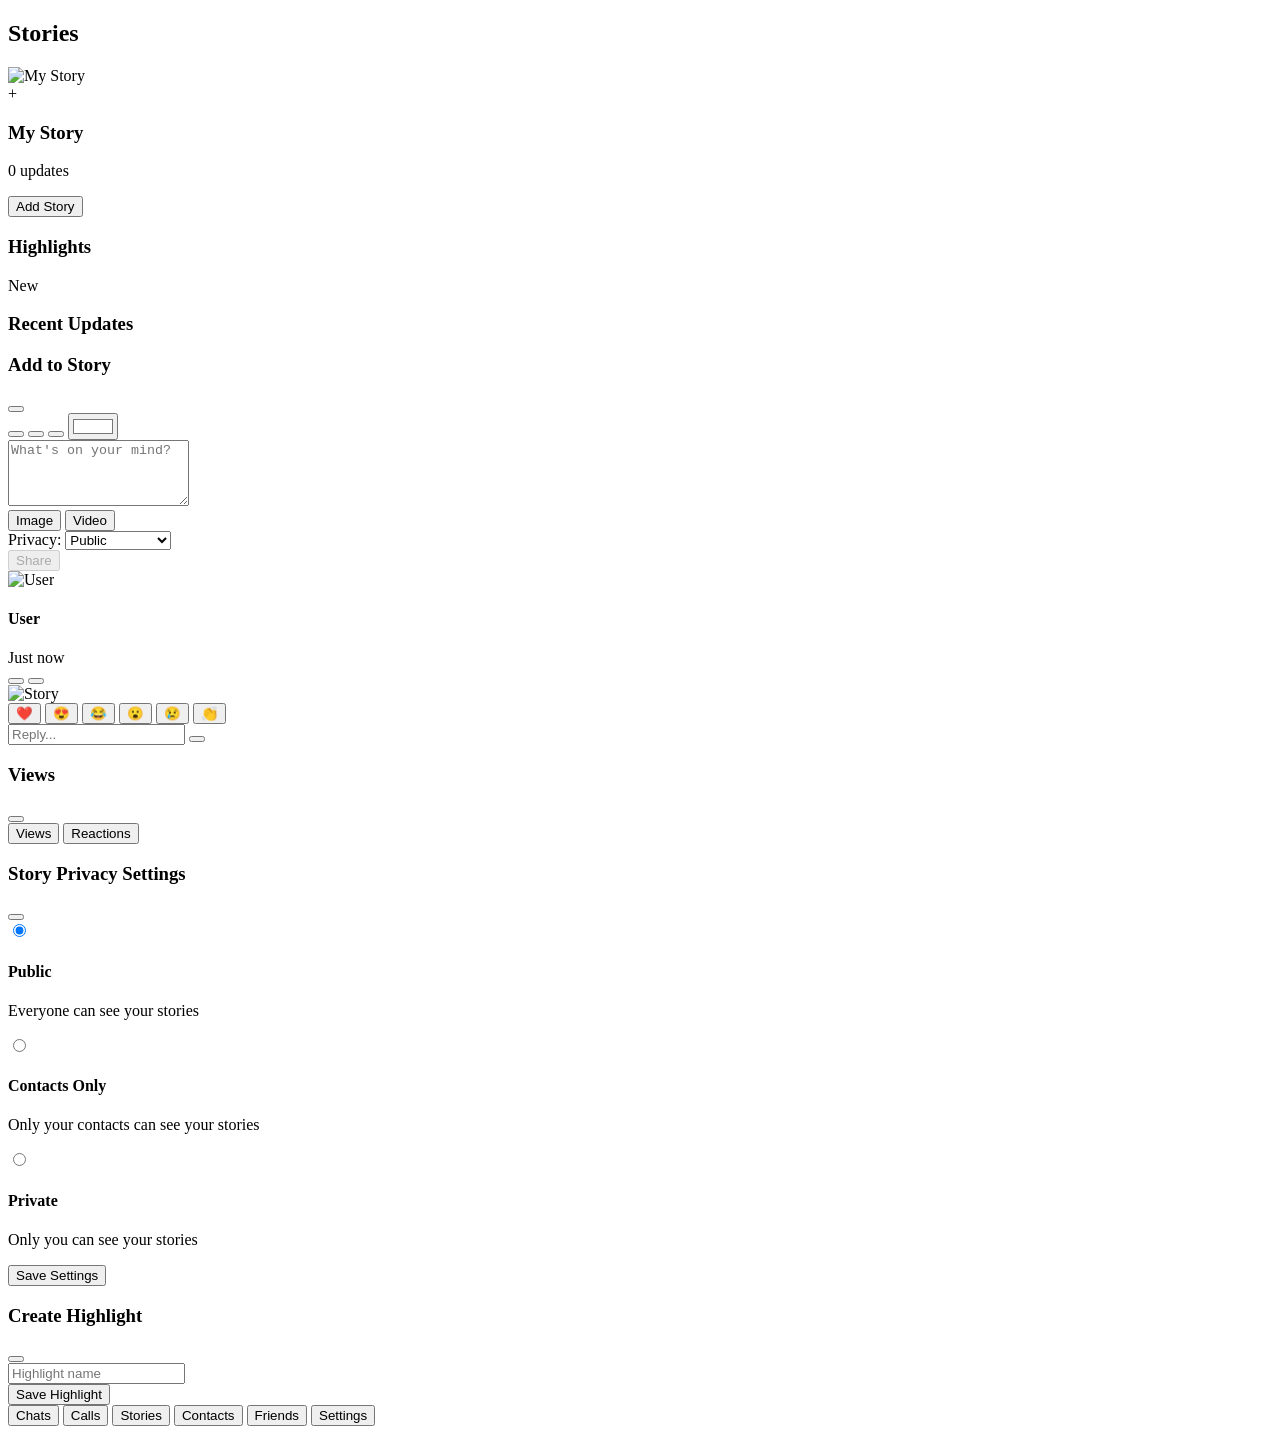
==== stories.html @ 2baef8e6 "Add files via upload" ====
<!DOCTYPE html>
<html lang="en">
<head>
  <meta charset="UTF-8">
  <meta name="viewport" content="width=device-width, initial-scale=1.0">
  <title>Stories</title>
  <link rel="stylesheet" href="CSS/stories.css">
    <link href="https://cdn.jsdelivr.net/npm/remixicon@4.5.0/fonts/remixicon.css" rel="stylesheet"/>
    <link rel="manifest" href="./manifest.webmanifest">
    <meta name="theme-color" content="#0b1220">
    <link rel="apple-touch-icon" href="./icons/icon-192.png">
</head>
<body>
  <header>
    <div class="stories-header">
      <h2>Stories</h2>
    </div>
  </header>

  <main>
    <!-- My Story Section -->
    <div class="my-story-section">
      <div class="my-story-circle" id="my-story-circle">
        <img id="my-story-img" src="images/default-profile.png" alt="My Story">
        <div class="add-story-icon">+</div>
      </div>
      <div class="my-story-info">
        <h3>My Story</h3>
        <p id="my-story-count">0 updates</p>
      </div>
      <!-- Add Story Button -->
      <button id="add-new-story-btn" class="add-new-story-btn">
        <i class="ri-add-line"></i> Add Story
      </button>
    </div>

    <!-- Highlights Section -->
    <div class="highlights-section" id="highlights-section">
      <h3>Highlights</h3>
      <div class="highlights-container" id="highlights-list">
        <div class="add-highlight-btn" id="add-highlight-btn">
          <div class="highlight-circle">
            <i class="ri-add-line"></i>
          </div>
          <span>New</span>
        </div>
      </div>
    </div>

    <!-- Recent Updates -->
    <div class="updates-section">
      <h3>Recent Updates</h3>
      <div id="stories-list"></div>
    </div>

    <!-- Viewed Updates -->
    <div class="viewed-section" id="viewed-section" style="display: none;">
      <h3>Viewed</h3>
      <div id="viewed-stories-list"></div>
    </div>
  </main>

  <!-- Add Story Modal -->
  <div id="story-modal" class="story-modal">
    <div class="story-modal-content">
      <div class="story-modal-header">
        <h3>Add to Story</h3>
        <button id="close-story-modal"><i class="ri-close-line"></i></button>
      </div>
      <div class="story-input-section">
        <div class="text-style-toolbar">
          <button class="style-btn" data-style="bold" title="Bold"><i class="ri-bold"></i></button>
          <button class="style-btn" data-style="italic" title="Italic"><i class="ri-italic"></i></button>
          <button class="style-btn" data-style="underline" title="Underline"><i class="ri-underline"></i></button>
          <input type="color" id="text-color-picker" class="color-picker" title="Text Color" value="#ffffff">
        </div>
        <textarea id="story-text" placeholder="What's on your mind?" rows="4"></textarea>
        <div class="text-preview" id="text-preview"></div>
      </div>
      <div class="story-preview" id="story-preview" style="display: none;">
        <img id="story-image-preview" src="" alt="Preview">
        <video id="story-video-preview" controls style="display: none;"></video>
      </div>
      <div class="story-options">
        <button id="add-image-btn"><i class="ri-image-line"></i> Image</button>
        <button id="add-video-btn"><i class="ri-video-line"></i> Video</button>
        <input type="file" id="story-image-input" accept="image/*" style="display: none;">
        <input type="file" id="story-video-input" accept="video/*" style="display: none;">
      </div>
      <div class="story-privacy-section">
        <label><i class="ri-shield-line"></i> Privacy:</label>
        <select id="story-privacy-select">
          <option value="public">Public</option>
          <option value="contacts">Contacts Only</option>
          <option value="private">Private</option>
        </select>
      </div>
      <div class="story-modal-footer">
        <button id="share-story-btn" disabled>Share</button>
      </div>
    </div>
  </div>

  <!-- Story Viewer Modal -->
  <div id="story-viewer" class="story-viewer">
    <div class="story-viewer-content">
      <!-- Progress Bar Container -->
      <div class="story-progress-container" id="story-progress-container"></div>
      
      <div class="story-viewer-header">
        <div class="story-viewer-user">
          <img id="viewer-user-img" src="" alt="User">
          <div>
            <h4 id="viewer-user-name">User</h4>
            <span id="viewer-story-time">Just now</span>
            <span id="viewer-story-privacy" class="privacy-badge" style="display: none;"></span>
          </div>
        </div>
        <div class="story-viewer-actions">
          <button id="more-story-options" title="More options"><i class="ri-more-fill"></i></button>
          <button id="close-story-viewer"><i class="ri-close-line"></i></button>
        </div>
      </div>
      
      <!-- Navigation Zones -->
      <div class="story-nav-zone story-nav-zone-left" id="story-nav-prev"></div>
      <div class="story-nav-zone story-nav-zone-right" id="story-nav-next"></div>
      
      <div class="story-viewer-body">
        <img id="viewer-story-img" src="" alt="Story">
        <video id="viewer-story-video" controls style="display: none;"></video>
        <div id="viewer-story-text" class="viewer-text"></div>
      </div>
      
      <!-- Reactions Bar -->
      <div class="story-reactions-bar" id="story-reactions-bar">
        <div class="reaction-buttons">
          <button class="reaction-btn" data-reaction="❤️">❤️</button>
          <button class="reaction-btn" data-reaction="😍">😍</button>
          <button class="reaction-btn" data-reaction="😂">😂</button>
          <button class="reaction-btn" data-reaction="😮">😮</button>
          <button class="reaction-btn" data-reaction="😢">😢</button>
          <button class="reaction-btn" data-reaction="👏">👏</button>
        </div>
        <div class="current-reaction" id="current-reaction"></div>
      </div>
      
      <div class="story-viewer-footer">
        <input type="text" id="story-reply-input" placeholder="Reply...">
        <button id="send-story-reply"><i class="ri-send-plane-fill"></i></button>
      </div>
      <div class="story-views-section" id="story-views-section" style="display: none;">
        <button id="view-views-btn" class="view-views-btn">
          <i class="ri-eye-line"></i> <span id="views-count">0</span> views
        </button>
      </div>
    </div>
  </div>

  <!-- Story Options Menu -->
  <div id="story-options-menu" class="story-options-menu" style="display: none;">
    <button id="delete-story-btn"><i class="ri-delete-bin-line"></i> Delete Story</button>
    <button id="save-to-highlight-btn"><i class="ri-bookmark-line"></i> Save to Highlights</button>
    <button id="privacy-settings-btn"><i class="ri-shield-line"></i> Privacy Settings</button>
  </div>

  <!-- Views List Slide Up Panel -->
  <div id="views-list-panel" class="views-list-panel">
    <div class="views-list-header">
      <h3>Views</h3>
      <button id="close-views-panel"><i class="ri-close-line"></i></button>
    </div>
    <div class="views-tabs">
      <button class="views-tab active" data-tab="views">Views</button>
      <button class="views-tab" data-tab="reactions">Reactions</button>
    </div>
    <div id="views-list-content" class="views-list-content"></div>
  </div>

  <!-- Privacy Settings Modal -->
  <div id="privacy-modal" class="privacy-modal">
    <div class="privacy-modal-content">
      <div class="privacy-modal-header">
        <h3>Story Privacy Settings</h3>
        <button id="close-privacy-modal"><i class="ri-close-line"></i></button>
      </div>
      <div class="privacy-options">
        <div class="privacy-option">
          <label>
            <input type="radio" name="default-privacy" value="public" checked>
            <div class="privacy-option-content">
              <i class="ri-global-line"></i>
              <div>
                <h4>Public</h4>
                <p>Everyone can see your stories</p>
              </div>
            </div>
          </label>
        </div>
        <div class="privacy-option">
          <label>
            <input type="radio" name="default-privacy" value="contacts">
            <div class="privacy-option-content">
              <i class="ri-group-line"></i>
              <div>
                <h4>Contacts Only</h4>
                <p>Only your contacts can see your stories</p>
              </div>
            </div>
          </label>
        </div>
        <div class="privacy-option">
          <label>
            <input type="radio" name="default-privacy" value="private">
            <div class="privacy-option-content">
              <i class="ri-lock-line"></i>
              <div>
                <h4>Private</h4>
                <p>Only you can see your stories</p>
              </div>
            </div>
          </label>
        </div>
      </div>
      <div class="privacy-modal-footer">
        <button id="save-privacy-btn">Save Settings</button>
      </div>
    </div>
  </div>

  <!-- Highlight Creation Modal -->
  <div id="highlight-modal" class="highlight-modal">
    <div class="highlight-modal-content">
      <div class="highlight-modal-header">
        <h3>Create Highlight</h3>
        <button id="close-highlight-modal"><i class="ri-close-line"></i></button>
      </div>
      <div class="highlight-stories-list" id="highlight-stories-list"></div>
      <div class="highlight-name-input">
        <input type="text" id="highlight-name" placeholder="Highlight name">
      </div>
      <div class="highlight-modal-footer">
        <button id="save-highlight-btn-final">Save Highlight</button>
      </div>
    </div>
  </div>

<!-- Bottom Navigation -->
  <nav class="nav-links-2 floating">
    <a href="chats.html"><button><i class="ri-chat-3-line"></i><span>Chats</span></button></a>
    <a href="calls.html"><button><i class="ri-phone-line"></i><span>Calls</span></button></a>
    <a href="stories.html"><button class="active"><i class="ri-meteor-line"></i><span>Stories</span></button></a>
    <a href="contacts.html"><button><i class="ri-group-line"></i><span>Contacts</span></button></a>
    <a href="friends.html"><button><i class="ri-user-follow-line"></i><span>Friends</span></button></a>
    <a href="settings.html"><button><i class="ri-settings-5-line"></i><span>Settings</span></button></a>
  </nav>

  <script type="module">
    import { initializeApp } from "https://www.gstatic.com/firebasejs/11.0.2/firebase-app.js";
    import { getAuth, onAuthStateChanged } from "https://www.gstatic.com/firebasejs/11.0.2/firebase-auth.js";
    import { getFirestore, doc, getDoc, collection, addDoc, updateDoc, onSnapshot, serverTimestamp, getDocs, arrayUnion, arrayRemove, deleteDoc } from "https://www.gstatic.com/firebasejs/11.0.2/firebase-firestore.js";
    import { getStorage, ref, uploadBytes, getDownloadURL, deleteObject } from "https://www.gstatic.com/firebasejs/11.0.2/firebase-storage.js";

    const firebaseConfig = {
      apiKey: "AIzaSyBX74wlrm96EE9zO7QQYSI21xGp_eO40IE",
      authDomain: "posts-c532d.firebaseapp.com",
      projectId: "posts-c532d",
      storageBucket: "posts-c532d.appspot.com",
      messagingSenderId: "742123859279",
      appId: "1:742123859279:web:13ba1af7ac53774a1e693a"
    };

    const app = initializeApp(firebaseConfig);
    const auth = getAuth(app);
    const db = getFirestore(app);
    const storage = getStorage(app);

    let currentUser = null;

    // DOM Elements
    const storiesList = document.getElementById("stories-list");
    const viewedStoriesList = document.getElementById("viewed-stories-list");
    const storyModal = document.getElementById("story-modal");
    const storyViewer = document.getElementById("story-viewer");
    const storyText = document.getElementById("story-text");
    const shareStoryBtn = document.getElementById("share-story-btn");
    const storyImageInput = document.getElementById("story-image-input");
    const storyVideoInput = document.getElementById("story-video-input");
    const storyImagePreview = document.getElementById("story-image-preview");
    const storyVideoPreview = document.getElementById("story-video-preview");
    const storyPreview = document.getElementById("story-preview");

    // Store my stories for viewing
    let myStoriesData = [];
    
    // Store all stories for navigation
    let allViewableStories = [];
    let currentStoryIndex = 0;
    let currentViewingStory = null;
    
    // Progress bar variables
    let progressInterval = null;
    let progressValue = 0;
    const STORY_DURATION = 5000;
    const PROGRESS_INTERVAL = 50;
    
    // User's contacts
    let userContacts = [];

    // Text styles
    let textStyles = {
      bold: false,
      italic: false,
      underline: false,
      color: '#ffffff'
    };

    // Open story modal OR view my story
    document.getElementById("my-story-circle").addEventListener("click", async () => {
      await loadStories();
      
      if (myStoriesData.length > 0) {
        viewStory(myStoriesData[0]);
      } else {
        storyModal.style.display = "flex";
      }
    });

    // Add new story button
    document.getElementById("add-new-story-btn").addEventListener("click", async () => {
      clearStoryForm();
      storyModal.style.display = "flex";
    });

    // Close story modal
    document.getElementById("close-story-modal").addEventListener("click", () => {
      storyModal.style.display = "none";
      clearStoryForm();
    });

    // Close story viewer
    document.getElementById("close-story-viewer").addEventListener("click", () => {
      storyViewer.style.display = "none";
      stopProgressBar();
    });

    // Image upload
    document.getElementById("add-image-btn").addEventListener("click", () => {
      storyImageInput.click();
    });

    // Video upload
    document.getElementById("add-video-btn").addEventListener("click", () => {
      storyVideoInput.click();
    });

    storyImageInput.addEventListener("change", async (e) => {
      const file = e.target.files[0];
      if (file) {
        const reader = new FileReader();
        reader.onload = (e) => {
          storyImagePreview.src = e.target.result;
          storyImagePreview.style.display = "block";
          storyVideoPreview.style.display = "none";
          storyPreview.style.display = "block";
          shareStoryBtn.disabled = false;
        };
        reader.readAsDataURL(file);
      }
    });

    storyVideoInput.addEventListener("change", async (e) => {
      const file = e.target.files[0];
      if (file) {
        const reader = new FileReader();
        reader.onload = (e) => {
          storyVideoPreview.src = e.target.result;
          storyVideoPreview.style.display = "block";
          storyImagePreview.style.display = "none";
          storyPreview.style.display = "block";
          shareStoryBtn.disabled = false;
        };
        reader.readAsDataURL(file);
      }
    });

    // Text style buttons
    document.querySelectorAll('.style-btn').forEach(btn => {
      btn.addEventListener('click', () => {
        const style = btn.dataset.style;
        textStyles[style] = !textStyles[style];
        btn.classList.toggle('active', textStyles[style]);
        updateTextPreview();
      });
    });

    document.getElementById('text-color-picker').addEventListener('input', (e) => {
      textStyles.color = e.target.value;
      updateTextPreview();
    });

    function updateTextPreview() {
      const preview = document.getElementById('text-preview');
      let style = `color: ${textStyles.color};`;
      if (textStyles.bold) style += 'font-weight: bold;';
      if (textStyles.italic) style += 'font-style: italic;';
      if (textStyles.underline) style += 'text-decoration: underline;';
      preview.style = style;
      preview.textContent = storyText.value || 'Preview text';
    }

    storyText.addEventListener('input', updateTextPreview);

    // Enable share button when text is entered
    storyText.addEventListener("input", () => {
      shareStoryBtn.disabled = storyText.value.trim() === "" && !storyImageInput.files[0] && !storyVideoInput.files[0];
    });

    // Clear form
    function clearStoryForm() {
      storyText.value = "";
      storyImageInput.value = "";
      storyVideoInput.value = "";
      storyPreview.style.display = "none";
      storyImagePreview.style.display = "none";
      storyVideoPreview.style.display = "none";
      shareStoryBtn.disabled = true;
      textStyles = { bold: false, italic: false, underline: false, color: '#ffffff' };
      document.querySelectorAll('.style-btn').forEach(btn => btn.classList.remove('active'));
      document.getElementById('text-color-picker').value = '#ffffff';
      updateTextPreview();
    }

    // Share story
    shareStoryBtn.addEventListener("click", async () => {
      if (!currentUser) return;

      const text = storyText.value.trim();
      const imageFile = storyImageInput.files[0];
      const videoFile = storyVideoInput.files[0];
      const privacy = document.getElementById("story-privacy-select").value;
      
      try {
        let imageUrl = null;
        let videoUrl = null;
        let mediaType = null;

        if (imageFile) {
          const storageRef = ref(storage, "stories/" + currentUser.uid + "/" + Date.now() + "_" + imageFile.name);
          const snapshot = await uploadBytes(storageRef, imageFile);
          imageUrl = await getDownloadURL(snapshot.ref);
          mediaType = 'image';
        }

        if (videoFile) {
          const storageRef = ref(storage, "stories/" + currentUser.uid + "/" + Date.now() + "_" + videoFile.name);
          const snapshot = await uploadBytes(storageRef, videoFile);
          videoUrl = await getDownloadURL(snapshot.ref);
          mediaType = 'video';
        }

        // Calculate expiry time (24 hours from now)
        const expiryTime = Date.now() + (24 * 60 * 60 * 1000);

        // Create styled text if any style is applied
        let styledText = null;
        if (text || textStyles.bold || textStyles.italic || textStyles.underline) {
          styledText = {
            text: text,
            bold: textStyles.bold,
            italic: textStyles.italic,
            underline: textStyles.underline,
            color: textStyles.color
          };
        }

        await addDoc(collection(db, "stories"), {
          userId: currentUser.uid,
          userName: currentUser.firstName + " " + currentUser.lastName,
          userImage: currentUser.profileImageUrl || "images/default-profile.png",
          text: text,
          styledText: styledText,
          imageUrl: imageUrl,
          videoUrl: videoUrl,
          mediaType: mediaType,
          timestamp: serverTimestamp(),
          expiryTime: expiryTime,
          views: [],
          reactions: [],
          privacy: privacy
        });

        storyModal.style.display = "none";
        clearStoryForm();
        loadStories();
        
        // Send notification to user
        sendStoryNotification('created');
      } catch (error) {
        console.error("Error sharing story:", error);
        alert("Error sharing story");
      }
    });

    // Send story notification
    async function sendStoryNotification(type, storyId = null) {
      try {
        const notification = {
          type: type,
          userId: currentUser.uid,
          userName: currentUser.firstName + " " + currentUser.lastName,
          userImage: currentUser.profileImageUrl || "images/default-profile.png",
          timestamp: Date.now(),
          storyId: storyId,
          read: false
        };
        
        // Save to user's notifications collection in Firestore
        await addDoc(collection(db, "notifications"), notification);
      } catch (error) {
        console.error("Error sending notification:", error);
      }
    }

    // Load user's contacts
    async function loadUserContacts() {
      try {
        const userDoc = await getDoc(doc(db, "users", currentUser.uid));
        if (userDoc.exists()) {
          const userData = userDoc.data();
          userContacts = userData.contacts || [];
        }
      } catch (error) {
        console.error("Error loading contacts:", error);
        userContacts = [];
      }
    }

    // Load and display stories
    async function loadStories() {
      try {
        await loadUserContacts();
        
        const snapshot = await getDocs(collection(db, "stories"));
        const now = Date.now();
        
        let allStories = [];
        let myStories = [];
        let otherStories = [];
        let viewedStories = [];

        snapshot.forEach(doc => {
          const story = doc.data();
          story.id = doc.id;
          
          // Skip expired stories
          if (story.expiryTime && story.expiryTime < now) {
            return;
          }

          // Check privacy settings
          if (!canViewStory(story)) {
            return;
          }

          if (story.userId === currentUser?.uid) {
            myStories.push(story);
          } else {
            const isViewed = story.views && story.views.some(v => v.userId === currentUser?.uid);
            if (isViewed) {
              viewedStories.push(story);
            } else {
              otherStories.push(story);
            }
          }
        });

        // Sort by timestamp
        myStories.sort((a, b) => (b.timestamp?.toDate?.()?.getTime() || 0) - (a.timestamp?.toDate?.()?.getTime() || 0));
        otherStories.sort((a, b) => (b.timestamp?.toDate?.()?.getTime() || 0) - (a.timestamp?.toDate?.()?.getTime() || 0));
        viewedStories.sort((a, b) => (b.timestamp?.toDate?.()?.getTime() || 0) - (a.timestamp?.toDate?.()?.getTime() || 0));

        // Update my story
        const myStoryCircle = document.getElementById("my-story-circle");
        const myStoryImg = document.getElementById("my-story-img");
        const myStoryCount = document.getElementById("my-story-count");
        
        if (myStories.length > 0) {
          myStoryImg.src = myStories[0].imageUrl || myStories[0].videoUrl || myStories[0].userImage || "images/default-profile.png";
          myStoryCircle.style.border = "none";
          myStoryCount.textContent = myStories.length + " update" + (myStories.length > 1 ? "s" : "");
          myStoriesData = [...myStories];
        } else {
          const userDoc = await getDoc(doc(db, "users", currentUser.uid));
          if (userDoc.exists()) {
            myStoryImg.src = userDoc.data().profileImageUrl || "images/default-profile.png";
          }
          myStoryCircle.style.border = "2px dashed #ccc";
          myStoryCount.textContent = "0 updates";
        }

        // Store for navigation
        unviewedStoriesData = [...otherStories];
        viewedStoriesData = [...viewedStories];

        // Render other stories
        renderStories(otherStories, storiesList, 'unviewed');
        
        // Render viewed stories
        if (viewedStories.length > 0) {
          document.getElementById("viewed-section").style.display = "block";
          renderStories(viewedStories, viewedStoriesList, 'viewed');
        } else {
          document.getElementById("viewed-section").style.display = "none";
        }

        // Load highlights
        loadHighlights();

      } catch (error) {
        console.error("Error loading stories:", error);
      }
    }

    // Check if user can view story based on privacy
    function canViewStory(story) {
      if (story.userId === currentUser?.uid) return true;
      
      const privacy = story.privacy || 'public';
      
      if (privacy === 'public') return true;
      if (privacy === 'private' && story.userId === currentUser?.uid) return true;
      if (privacy === 'contacts' && userContacts.includes(story.userId)) return true;
      
      return false;
    }

    // Render stories
    function renderStories(stories, container, listType = null) {
      container.innerHTML = "";
      
      if (stories.length === 0) {
        container.innerHTML = "<p class='no-stories'>No stories yet</p>";
        return;
      }

      // Group stories by user
      const groupedStories = {};
      stories.forEach(story => {
        if (!groupedStories[story.userId]) {
          groupedStories[story.userId] = [];
        }
        groupedStories[story.userId].push(story);
      });

      Object.values(groupedStories).forEach(userStories => {
        const story = userStories[0];
        const storyDiv = document.createElement("div");
        storyDiv.className = "story-item";
        
        const timeAgo = getTimeAgo(story.timestamp);
        const isViewed = story.views && story.views.some(v => v.userId === currentUser?.uid);
        const hasReaction = story.reactions && story.reactions.length > 0;
        
        storyDiv.innerHTML = `
          <div class="story-ring ${isViewed ? '' : 'unviewed'}">
            <img src="${story.userImage || 'images/default-profile.png'}" alt="${story.userName}">
            ${story.mediaType === 'video' ? '<div class="video-indicator"><i class="ri-play-fill"></i></div>' : ''}
          </div>
          <div class="story-info">
            <h4>${story.userName}</h4>
            <p>${timeAgo}${hasReaction ? ' • ' + story.reactions.length + ' reactions' : ''}</p>
          </div>
        `;
        
        const storyList = listType === 'unviewed' ? unviewedStoriesData : (listType === 'viewed' ? viewedStoriesData : stories);
        storyDiv.addEventListener("click", () => viewStory(story, storyList));
        container.appendChild(storyDiv);
      });
    }

    // Current story being viewed
    let currentStory = null;
    let viewedStoriesData = [];
    let unviewedStoriesData = [];

    // View story
    async function viewStory(story, storyList = null, isUnviewedList = false) {
      currentStory = story;
      currentViewingStory = story;
      currentStoryIndex = storyList ? storyList.findIndex(s => s.id === story.id) : 0;
      allViewableStories = storyList || [];
      
      document.getElementById("viewer-user-img").src = story.userImage || "images/default-profile.png";
      document.getElementById("viewer-user-name").textContent = story.userName;
      document.getElementById("viewer-story-time").textContent = getTimeAgo(story.timestamp);
      
      // Show privacy badge if not own story
      const privacyBadge = document.getElementById("viewer-story-privacy");
      if (story.privacy && story.privacy !== 'public' && story.userId !== currentUser?.uid) {
        privacyBadge.textContent = story.privacy === 'contacts' ? 'Contacts' : 'Private';
        privacyBadge.style.display = "inline-block";
      } else {
        privacyBadge.style.display = "none";
      }
      
      // Show image or video
      const viewerImg = document.getElementById("viewer-story-img");
      const viewerVideo = document.getElementById("viewer-story-video");
      
      if (story.videoUrl) {
        viewerVideo.src = story.videoUrl;
        viewerVideo.style.display = "block";
        viewerImg.style.display = "none";
      } else if (story.imageUrl) {
        viewerImg.src = story.imageUrl;
        viewerImg.style.display = "block";
        viewerVideo.style.display = "none";
      } else {
        viewerImg.style.display = "none";
        viewerVideo.style.display = "none";
      }
      
      // Display styled text
      const viewerText = document.getElementById("viewer-story-text");
      if (story.styledText) {
        let style = `color: ${story.styledText.color || '#ffffff'};`;
        if (story.styledText.bold) style += 'font-weight: bold;';
        if (story.styledText.italic) style += 'font-style: italic;';
        if (story.styledText.underline) style += 'text-decoration: underline;';
        viewerText.style = style;
        viewerText.textContent = story.styledText.text || "";
      } else {
        viewerText.textContent = story.text || "";
        viewerText.style = "";
      }
      
      storyViewer.style.display = "flex";

      // Show/hide options for own stories
      const moreOptionsBtn = document.getElementById("more-story-options");
      if (story.userId === currentUser?.uid) {
        moreOptionsBtn.style.display = "block";
      } else {
        moreOptionsBtn.style.display = "none";
      }

      // Show/hide views button
      const viewsSection = document.getElementById("story-views-section");
      if (story.userId === currentUser?.uid) {
        viewsSection.style.display = "block";
        document.getElementById("views-count").textContent = story.views ? story.views.length : "0";
      } else {
        viewsSection.style.display = "none";
      }

      // Show current reaction if any
      updateCurrentReaction(story);

      // Mark as viewed (only if not own story)
      if (story.userId !== currentUser?.uid) {
        if (!story.views || !story.views.some(v => v.userId === currentUser?.uid)) {
          const newView = {
            userId: currentUser.uid,
            userName: currentUser.firstName + " " + currentUser.lastName,
            userImage: currentUser.profileImageUrl || "images/default-profile.png",
            viewedAt: Date.now()
          };
          const newViews = story.views ? [...story.views, newView] : [newView];
          await updateDoc(doc(db, "stories", story.id), { views: newViews });
          
          // Send notification to story owner
          sendStoryNotification('viewed', story.id);
        }
      }
      
      // Start progress bar animation
      startProgressBar();
    }

    // Update current reaction display
    function updateCurrentReaction(story) {
      const reactionDiv = document.getElementById("current-reaction");
      if (story.reactions && story.reactions.length > 0) {
        const userReaction = story.reactions.find(r => r.userId === currentUser?.uid);
        if (userReaction) {
          reactionDiv.textContent = userReaction.reaction;
          reactionDiv.style.display = "block";
        } else {
          reactionDiv.style.display = "none";
        }
      } else {
        reactionDiv.style.display = "none";
      }
    }

    // Reaction buttons
    document.querySelectorAll('.reaction-btn').forEach(btn => {
      btn.addEventListener('click', async () => {
        if (!currentViewingStory || currentViewingStory.userId === currentUser?.uid) return;
        
        const reaction = btn.dataset.reaction;
        const existingReaction = currentViewingStory.reactions || [];
        const existingIndex = existingReaction.findIndex(r => r.userId === currentUser?.uid);
        
        let newReactions;
        if (existingIndex >= 0) {
          // Update existing reaction
          newReactions = [...existingReaction];
          newReactions[existingIndex] = {
            userId: currentUser.uid,
            userName: currentUser.firstName + " " + currentUser.lastName,
            reaction: reaction,
            timestamp: Date.now()
          };
        } else {
          // Add new reaction
          newReactions = [...existingReaction, {
            userId: currentUser.uid,
            userName: currentUser.firstName + " " + currentUser.lastName,
            reaction: reaction,
            timestamp: Date.now()
          }];
        }
        
        await updateDoc(doc(db, "stories", currentViewingStory.id), { reactions: newReactions });
        updateCurrentReaction({ ...currentViewingStory, reactions: newReactions });
      });
    });

    // More story options menu
    document.getElementById("more-story-options").addEventListener("click", () => {
      const menu = document.getElementById("story-options-menu");
      menu.style.display = menu.style.display === "none" ? "block" : "none";
    });

    // Delete story
    document.getElementById("delete-story-btn").addEventListener("click", async () => {
      if (!currentViewingStory || currentViewingStory.userId !== currentUser?.uid) return;
      
      if (confirm("Are you sure you want to delete this story?")) {
        try {
          // Delete media from storage if exists
          if (currentViewingStory.imageUrl) {
            try {
              const imgRef = ref(storage, currentViewingStory.imageUrl);
              await deleteObject(imgRef);
            } catch (e) {}
          }
          if (currentViewingStory.videoUrl) {
            try {
              const vidRef = ref(storage, currentViewingStory.videoUrl);
              await deleteObject(vidRef);
            } catch (e) {}
          }
          
          await deleteDoc(doc(db, "stories", currentViewingStory.id));
          document.getElementById("story-options-menu").style.display = "none";
          storyViewer.style.display = "none";
          loadStories();
        } catch (error) {
          console.error("Error deleting story:", error);
          alert("Error deleting story");
        }
      }
    });

    // Save to highlights
    document.getElementById("save-to-highlight-btn").addEventListener("click", () => {
      document.getElementById("story-options-menu").style.display = "none";
      openHighlightModal();
    });

    // Privacy settings
    document.getElementById("privacy-settings-btn").addEventListener("click", () => {
      document.getElementById("story-options-menu").style.display = "none";
      document.getElementById("privacy-modal").style.display = "flex";
    });

    // Progress bar functions
    function startProgressBar() {
      stopProgressBar();
      
      const progressContainer = document.getElementById("story-progress-container");
      progressContainer.innerHTML = "";
      
      const allStories = allViewableStories || [];
      
      if (allStories.length > 0) {
        allStories.forEach((_, index) => {
          const progressBar = document.createElement("div");
          progressBar.className = "story-progress-bar";
          
          if (index < currentStoryIndex) {
            progressBar.classList.add("completed");
            progressBar.innerHTML = '<div class="story-progress-fill" style="width: 100%;"></div>';
          } else if (index === currentStoryIndex) {
            progressBar.innerHTML = '<div class="story-progress-fill"></div>';
          } else {
            progressBar.innerHTML = '<div class="story-progress-fill" style="width: 0%;"></div>';
          }
          
          progressContainer.appendChild(progressBar);
        });
        
        progressValue = 0;
        const currentProgressBar = progressContainer.children[currentStoryIndex];
        
        if (currentProgressBar) {
          const fill = currentProgressBar.querySelector(".story-progress-fill");
          if (progressInterval) clearInterval(progressInterval);
          progressInterval = setInterval(() => {
            progressValue += (PROGRESS_INTERVAL / STORY_DURATION) * 100;
            if (fill) fill.style.width = Math.min(progressValue, 100) + "%";
            
            if (progressValue >= 100) nextStory();
          }, PROGRESS_INTERVAL);
        }
      }
    }

    function stopProgressBar() {
      if (progressInterval) {
        clearInterval(progressInterval);
        progressInterval = null;
      }
      progressValue = 0;
    }

    function nextStory() {
      stopProgressBar();
      const allStories = allViewableStories || [];
      if (allStories.length > 0 && currentStoryIndex < allStories.length - 1) {
        currentStoryIndex++;
        const nextStoryData = allStories[currentStoryIndex];
        viewStory(nextStoryData, allStories);
      } else {
        storyViewer.style.display = "none";
      }
    }

    function prevStory() {
      stopProgressBar();
      const allStories = allViewableStories || [];
      if (allStories.length > 0 && currentStoryIndex > 0) {
        currentStoryIndex--;
        const prevStoryData = allStories[currentStoryIndex];
        viewStory(prevStoryData, allStories);
      } else {
        startProgressBar();
      }
    }

    // Navigation event listeners
    document.getElementById("story-nav-prev").addEventListener("click", prevStory);
    document.getElementById("story-nav-next").addEventListener("click", nextStory);

    // Send story reply
    document.getElementById("send-story-reply").addEventListener("click", async () => {
      const replyInput = document.getElementById("story-reply-input");
      const replyText = replyInput.value.trim();
      
      if (!replyText || !currentViewingStory) return;
      
      try {
        const reply = {
          userId: currentUser.uid,
          userName: currentUser.firstName + " " + currentUser.lastName,
          userImage: currentUser.profileImageUrl || "images/default-profile.png",
          text: replyText,
          timestamp: Date.now()
        };
        
        const currentReplies = currentViewingStory.replies || [];
        const newReplies = [...currentReplies, reply];
        
        await updateDoc(doc(db, "stories", currentViewingStory.id), { replies: newReplies });
        
        replyInput.value = "";
        alert("Reply sent!");
        
        // Send notification
        sendStoryNotification('reply', currentViewingStory.id);
        
        loadStories();
      } catch (error) {
        console.error("Error sending reply:", error);
        alert("Error sending reply");
      }
    });

    document.getElementById("story-reply-input").addEventListener("keypress", (e) => {
      if (e.key === "Enter") {
        document.getElementById("send-story-reply").click();
      }
    });

    // View story views
    document.getElementById("view-views-btn").addEventListener("click", async () => {
      if (!currentViewingStory) return;
      
      const viewsListPanel = document.getElementById("views-list-panel");
      const viewsListContent = document.getElementById("views-list-content");
      
      viewsListContent.innerHTML = "";
      
      // Views tab
      const viewsTab = document.createElement("div");
      viewsTab.className = "tab-content active";
      viewsTab.id = "views-tab-content";
      
      if (currentViewingStory.views && currentViewingStory.views.length > 0) {
        const sortedViews = [...currentViewingStory.views].sort((a, b) => (b.viewedAt || 0) - (a.viewedAt || 0));
        
        sortedViews.forEach(view => {
          const viewDiv = document.createElement("div");
          viewDiv.className = "view-item";
          viewDiv.innerHTML = `
            <img src="${view.userImage || 'images/default-profile.png'}" alt="${view.userName}">
            <div class="view-info">
              <h4>${view.userName}</h4>
              <p>${getViewTimeAgo(view.viewedAt)}</p>
            </div>
          `;
          viewsTab.appendChild(viewDiv);
        });
      } else {
        viewsTab.innerHTML = "<p class='no-views'>No views yet</p>";
      }
      viewsListContent.appendChild(viewsTab);
      
      // Reactions tab
      const reactionsTab = document.createElement("div");
      reactionsTab.className = "tab-content";
      reactionsTab.id = "reactions-tab-content";
      reactionsTab.style.display = "none";
      
      if (currentViewingStory.reactions && currentViewingStory.reactions.length > 0) {
        const sortedReactions = [...currentViewingStory.reactions].sort((a, b) => (b.timestamp || 0) - (a.timestamp || 0));
        
        sortedReactions.forEach(reaction => {
          const reactionDiv = document.createElement("div");
          reactionDiv.className = "view-item";
          reactionDiv.innerHTML = `
            <span class="reaction-emoji">${reaction.reaction}</span>
            <div class="view-info">
              <h4>${reaction.userName}</h4>
              <p>${getViewTimeAgo(reaction.timestamp)}</p>
            </div>
          `;
          reactionsTab.appendChild(reactionDiv);
        });
      } else {
        reactionsTab.innerHTML = "<p class='no-views'>No reactions yet</p>";
      }
      viewsListContent.appendChild(reactionsTab);
      
      viewsListPanel.classList.add("show");
    });

    // Views tab switching
    document.querySelectorAll('.views-tab').forEach(tab => {
      tab.addEventListener('click', () => {
        document.querySelectorAll('.views-tab').forEach(t => t.classList.remove('active'));
        tab.classList.add('active');
        
        document.getElementById('views-tab-content').style.display = tab.dataset.tab === 'views' ? 'block' : 'none';
        document.getElementById('reactions-tab-content').style.display = tab.dataset.tab === 'reactions' ? 'block' : 'none';
      });
    });

    // Close views panel
    document.getElementById("close-views-panel").addEventListener("click", () => {
      document.getElementById("views-list-panel").classList.remove("show");
    });

    // Close views panel when clicking outside
    document.getElementById("views-list-panel").addEventListener("click", (e) => {
      if (e.target === document.getElementById("views-list-panel")) {
        document.getElementById("views-list-panel").classList.remove("show");
      }
    });

    // Get view time ago
    function getViewTimeAgo(timestamp) {
      if (!timestamp) return "Just now";
      
      const now = Date.now();
      const diff = now - timestamp;
      
      const minutes = Math.floor(diff / 60000);
      const hours = Math.floor(diff / 3600000);
      
      if (minutes < 1) return "Just now";
      if (minutes < 60) return minutes + "m ago";
      if (hours < 24) return hours + "h ago";
      return "Yesterday";
    }

    // Time ago helper
    function getTimeAgo(timestamp) {
      if (!timestamp) return "Just now";
      
      const now = Date.now();
      const time = timestamp.toDate ? timestamp.toDate().getTime() : new Date(timestamp).getTime();
      const diff = now - time;
      
      const minutes = Math.floor(diff / 60000);
      const hours = Math.floor(diff / 3600000);
      const days = Math.floor(diff / 86400000);
      
      if (minutes < 1) return "Just now";
      if (minutes < 60) return minutes + "m ago";
      if (hours < 24) return hours + "h ago";
      return days + "d ago";
    }

    // Highlights
    async function loadHighlights() {
      try {
        const userDoc = await getDoc(doc(db, "users", currentUser.uid));
        if (!userDoc.exists()) return;
        
        const highlights = userDoc.data().highlights || [];
        const highlightsContainer = document.getElementById("highlights-list");
        
        // Clear existing highlights (keep the add button)
        const addBtn = document.getElementById("add-highlight-btn");
        highlightsContainer.innerHTML = '';
        
        for (const highlight of highlights) {
          const highlightDiv = document.createElement("div");
          highlightDiv.className = "highlight-item";
          highlightDiv.innerHTML = `
            <div class="highlight-circle">
              <img src="${highlight.coverImage || 'images/default-profile.png'}" alt="${highlight.name}">
            </div>
            <span>${highlight.name}</span>
          `;
          highlightDiv.addEventListener("click", () => viewHighlight(highlight));
          highlightsContainer.appendChild(highlightDiv);
        }
        
        highlightsContainer.appendChild(addBtn);
        
        // Show/hide highlights section
        document.getElementById("highlights-section").style.display = highlights.length > 0 || myStoriesData.length > 0 ? "block" : "none";
        
      } catch (error) {
        console.error("Error loading highlights:", error);
      }
    }

    function viewHighlight(highlight) {
      // View stories in highlight
      if (highlight.stories && highlight.stories.length > 0) {
        viewStory(highlight.stories[0], highlight.stories);
      }
    }

    // Open highlight modal
    function openHighlightModal() {
      const modal = document.getElementById("highlight-modal");
      const listContainer = document.getElementById("highlight-stories-list");
      
      listContainer.innerHTML = "";
      
      myStoriesData.forEach(story => {
        const storyDiv = document.createElement("div");
        storyDiv.className = "highlight-story-select";
        storyDiv.innerHTML = `
          <img src="${story.imageUrl || story.videoUrl || story.userImage}" alt="Story">
          <input type="checkbox" value="${story.id}">
        `;
        listContainer.appendChild(storyDiv);
      });
      
      modal.style.display = "flex";
    }

    document.getElementById("add-highlight-btn").addEventListener("click", openHighlightModal);

    document.getElementById("close-highlight-modal").addEventListener("click", () => {
      document.getElementById("highlight-modal").style.display = "none";
    });

    document.getElementById("save-highlight-btn-final").addEventListener("click", async () => {
      const name = document.getElementById("highlight-name").value.trim();
      const selectedCheckboxes = document.querySelectorAll("#highlight-stories-list input:checked");
      const selectedIds = Array.from(selectedCheckboxes).map(cb => cb.value);
      
      if (!name) {
        alert("Please enter a highlight name");
        return;
      }
      
      if (selectedIds.length === 0) {
        alert("Please select at least one story");
        return;
      }
      
      try {
        const selectedStories = myStoriesData.filter(s => selectedIds.includes(s.id));
        const coverImage = selectedStories[0]?.imageUrl || selectedStories[0]?.videoUrl || currentUser.profileImageUrl;
        
        const userRef = doc(db, "users", currentUser.uid);
        const userDoc = await getDoc(userRef);
        const highlights = userDoc.data()?.highlights || [];
        
        highlights.push({
          id: Date.now().toString(),
          name: name,
          coverImage: coverImage,
          stories: selectedStories,
          createdAt: Date.now()
        });
        
        await updateDoc(userRef, { highlights: highlights });
        
        document.getElementById("highlight-modal").style.display = "none";
        document.getElementById("highlight-name").value = "";
        loadHighlights();
        
      } catch (error) {
        console.error("Error creating highlight:", error);
        alert("Error creating highlight");
      }
    });

    // Privacy modal
    document.getElementById("close-privacy-modal").addEventListener("click", () => {
      document.getElementById("privacy-modal").style.display = "none";
    });

    document.getElementById("save-privacy-btn").addEventListener("click", async () => {
      const defaultPrivacy = document.querySelector('input[name="default-privacy"]:checked').value;
      
      try {
        await updateDoc(doc(db, "users", currentUser.uid), {
          storyPrivacy: defaultPrivacy
        });
        
        document.getElementById("privacy-modal").style.display = "none";
        alert("Privacy settings saved!");
        loadStories();
      } catch (error) {
        console.error("Error saving privacy:", error);
        alert("Error saving settings");
      }
    });

    // Real-time listener for stories
    function setupStoriesListener() {
      onSnapshot(collection(db, "stories"), () => {
        loadStories();
      });
    }

    // Initialize
    onAuthStateChanged(auth, async (user) => {
      if (user) {
        currentUser = user;
        
        const userDoc = await getDoc(doc(db, "users", user.uid));
        if (userDoc.exists()) {
          const userData = userDoc.data();
          user.firstName = userData.firstName || "";
          user.lastName = userData.lastName || "";
          user.profileImageUrl = userData.profileImageUrl || "images/default-profile.png";
        }
        
        loadStories();
        setupStoriesListener();
      } else {
        window.location.href = "auth.html";
      }
    });
</script>
<script>
  if ('serviceWorker' in navigator) {
    window.addEventListener('load', () => {
      navigator.serviceWorker.register('./sw.js').catch(() => {});
    });
  }
</script>
</body>
</html>
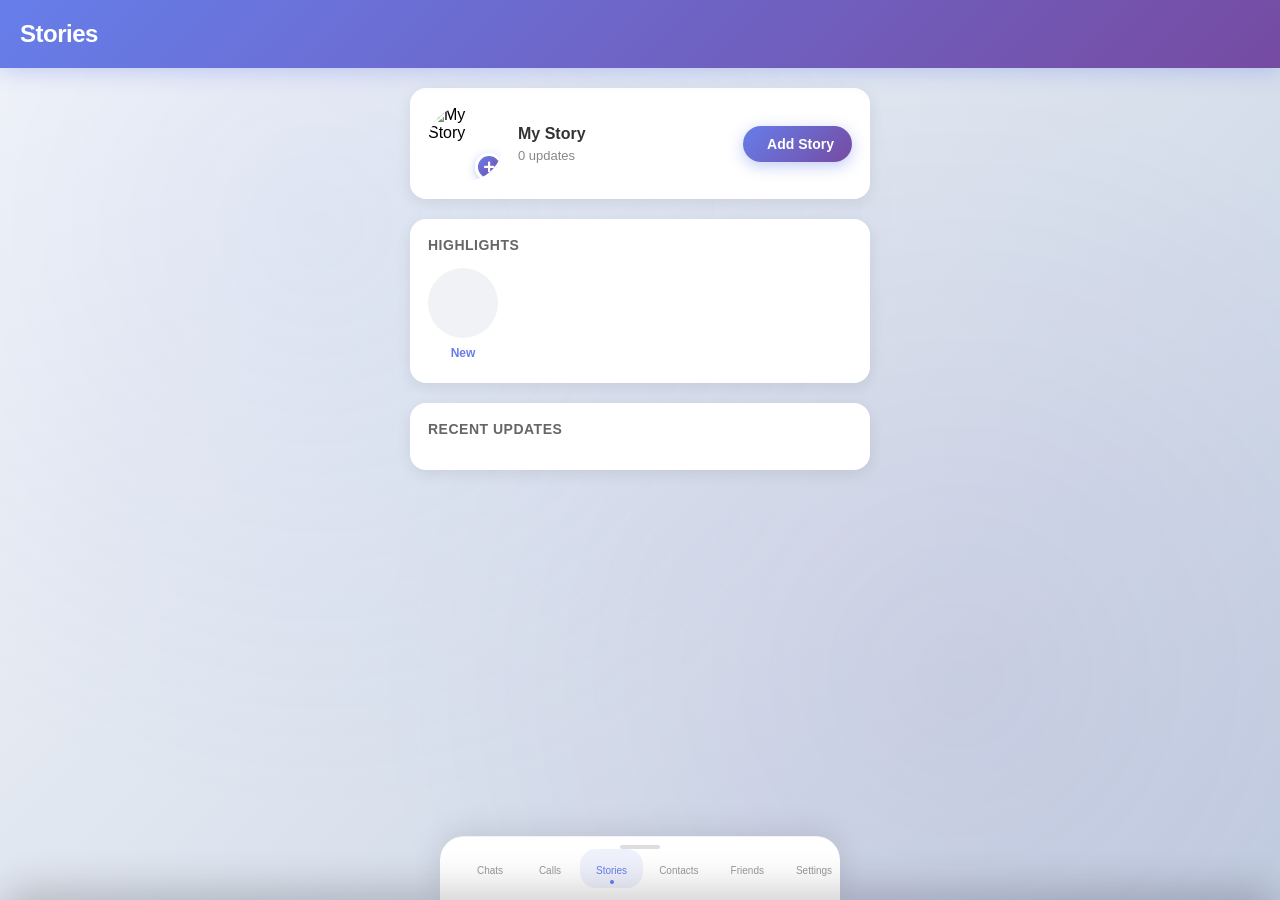
==== commit 80915b60: "Update stories.html" ====
--- a/stories.html
+++ b/stories.html
@@ -303,6 +303,12 @@
     let progressValue = 0;
     const STORY_DURATION = 5000;
     const PROGRESS_INTERVAL = 50;
+
+    // Pause handling (tap-and-hold)
+    let isStoryPaused = false;
+    let pauseAtProgressValue = 0;
+    let holdPauseActive = false;
+
     
     // User's contacts
     let userContacts = [];
@@ -879,7 +885,13 @@
 
     // Progress bar functions
     function startProgressBar() {
-      stopProgressBar();
+      // Starting a new story always resets pause state
+      isStoryPaused = false;
+      holdPauseActive = false;
+      pauseAtProgressValue = 0;
+      document.getElementById("story-viewer").classList.remove("is-paused");
+
+      stopProgressBar(true);
       
       const progressContainer = document.getElementById("story-progress-container");
       progressContainer.innerHTML = "";
@@ -890,7 +902,7 @@
         allStories.forEach((_, index) => {
           const progressBar = document.createElement("div");
           progressBar.className = "story-progress-bar";
-          
+
           if (index < currentStoryIndex) {
             progressBar.classList.add("completed");
             progressBar.innerHTML = '<div class="story-progress-fill" style="width: 100%;"></div>';
@@ -899,33 +911,73 @@
           } else {
             progressBar.innerHTML = '<div class="story-progress-fill" style="width: 0%;"></div>';
           }
-          
+
           progressContainer.appendChild(progressBar);
         });
         
         progressValue = 0;
         const currentProgressBar = progressContainer.children[currentStoryIndex];
-        
+
         if (currentProgressBar) {
           const fill = currentProgressBar.querySelector(".story-progress-fill");
           if (progressInterval) clearInterval(progressInterval);
           progressInterval = setInterval(() => {
+            if (isStoryPaused) return;
             progressValue += (PROGRESS_INTERVAL / STORY_DURATION) * 100;
             if (fill) fill.style.width = Math.min(progressValue, 100) + "%";
-            
+
             if (progressValue >= 100) nextStory();
           }, PROGRESS_INTERVAL);
         }
       }
     }
 
-    function stopProgressBar() {
+    // keepReset=false means we do NOT reset progressValue to 0 (used for pause/resume)
+    function stopProgressBar(keepReset = false) {
       if (progressInterval) {
         clearInterval(progressInterval);
         progressInterval = null;
       }
-      progressValue = 0;
-    }
+      if (!keepReset) {
+        progressValue = 0;
+      }
+    }
+
+    function setPaused(paused) {
+      isStoryPaused = paused;
+      holdPauseActive = paused;
+      document.getElementById("story-viewer").classList.toggle("is-paused", paused);
+
+      if (paused) {
+        pauseAtProgressValue = progressValue;
+        stopProgressBar(true);
+
+        const progressContainer = document.getElementById("story-progress-container");
+        const currentProgressBar = progressContainer.children[currentStoryIndex];
+        const fill = currentProgressBar?.querySelector(".story-progress-fill");
+        if (fill) fill.style.width = Math.min(pauseAtProgressValue, 100) + "%";
+      } else {
+        // Resume interval from pauseAtProgressValue
+        progressValue = pauseAtProgressValue;
+        pauseAtProgressValue = 0;
+
+        const progressContainer = document.getElementById("story-progress-container");
+        const currentProgressBar = progressContainer.children[currentStoryIndex];
+        const fill = currentProgressBar?.querySelector(".story-progress-fill");
+
+        stopProgressBar(true);
+        if (fill) fill.style.width = Math.min(progressValue, 100) + "%";
+
+        progressInterval = setInterval(() => {
+          if (isStoryPaused) return;
+          progressValue += (PROGRESS_INTERVAL / STORY_DURATION) * 100;
+          if (fill) fill.style.width = Math.min(progressValue, 100) + "%";
+
+          if (progressValue >= 100) nextStory();
+        }, PROGRESS_INTERVAL);
+      }
+    }
+
 
     function nextStory() {
       stopProgressBar();
@@ -955,6 +1007,49 @@
     document.getElementById("story-nav-prev").addEventListener("click", prevStory);
     document.getElementById("story-nav-next").addEventListener("click", nextStory);
 
+    // Tap-and-hold to pause/resume story
+    const viewerEl = document.getElementById("story-viewer");
+
+    function canHoldPause() {
+      // Avoid pausing when interacting with input/button areas
+      const active = document.activeElement;
+      if (active && (active.tagName === 'INPUT' || active.tagName === 'TEXTAREA' || active.tagName === 'BUTTON')) {
+        return false;
+      }
+      return true;
+    }
+
+    viewerEl.addEventListener('pointerdown', (e) => {
+      if (!canHoldPause()) return;
+      if (e.button !== undefined && e.button !== 0) return;
+      holdPauseActive = true;
+      // Prevent accidental clicks from triggering next/prev
+      e.preventDefault();
+      e.stopPropagation();
+      setPaused(true);
+    }, { passive: false });
+
+    viewerEl.addEventListener('pointerup', (e) => {
+      if (!holdPauseActive) return;
+      holdPauseActive = false;
+      setPaused(false);
+      e.preventDefault();
+      e.stopPropagation();
+    }, { passive: false });
+
+    viewerEl.addEventListener('pointercancel', () => {
+      holdPauseActive = false;
+      setPaused(false);
+    });
+
+    // If user drags finger outside viewer, resume
+    viewerEl.addEventListener('pointerleave', () => {
+      if (!holdPauseActive) return;
+      holdPauseActive = false;
+      setPaused(false);
+    });
+
+
     // Send story reply
     document.getElementById("send-story-reply").addEventListener("click", async () => {
       const replyInput = document.getElementById("story-reply-input");
@@ -977,10 +1072,42 @@
         await updateDoc(doc(db, "stories", currentViewingStory.id), { replies: newReplies });
         
         replyInput.value = "";
-        alert("Reply sent!");
-        
+        // Create/append a chat thread linked to this story reply
+        // Threading approach (client-side): store a deterministic thread id so other pages can open the same conversation.
+        const storyThreadId = `story_${currentViewingStory.id}`;
+
+        // Ensure a conversations doc exists (best-effort; schema depends on your chat implementation)
+        try {
+          await addDoc(collection(db, "conversations"), {
+            threadId: storyThreadId,
+            type: "story_reply",
+            storyId: currentViewingStory.id,
+            participants: [currentUser.uid, currentViewingStory.userId],
+            createdAt: serverTimestamp()
+          });
+        } catch (e) {
+          // ignore if conversations already exist or schema differs
+        }
+
+        // Best-effort: write message in a generic messages collection.
+        // If your app uses a different collection name, adjust here.
+        try {
+          await addDoc(collection(db, "messages"), {
+            threadId: storyThreadId,
+            conversationType: "story_reply",
+            fromId: currentUser.uid,
+            toId: currentViewingStory.userId,
+            text: replyText,
+            timestamp: serverTimestamp(),
+            storyId: currentViewingStory.id
+          });
+        } catch (e) {
+          // ignore if collection structure differs
+        }
+
         // Send notification
         sendStoryNotification('reply', currentViewingStory.id);
+
         
         loadStories();
       } catch (error) {
--- a/CSS/stories.css
+++ b/CSS/stories.css
@@ -0,0 +1,1488 @@
+/* Stories Page Styles - Enhanced Version */
+
+* {
+  margin: 0;
+  padding: 0;
+  box-sizing: border-box;
+}
+
+body {
+  font-family: -apple-system, BlinkMacSystemFont, 'Segoe UI', Roboto, Oxygen, Ubuntu, sans-serif;
+  background: linear-gradient(135deg, #f5f7fa 0%, #c3cfe2 100%);
+  min-height: 100vh;
+  margin: 0;
+  padding: 0;
+}
+
+/* Background Pattern */
+body::before {
+  content: '';
+  position: fixed;
+  top: 0;
+  left: 0;
+  right: 0;
+  bottom: 0;
+  background-image: 
+    radial-gradient(circle at 25% 25%, rgba(102, 126, 234, 0.08) 0%, transparent 50%),
+    radial-gradient(circle at 75% 75%, rgba(118, 75, 162, 0.08) 0%, transparent 50%);
+  pointer-events: none;
+  z-index: -1;
+}
+
+header {
+  background: linear-gradient(135deg, #667eea 0%, #764ba2 100%);
+  padding: 20px;
+  box-shadow: 0 4px 20px rgba(102, 126, 234, 0.3);
+  position: sticky;
+  top: 0;
+  z-index: 100;
+}
+
+.stories-header h2 {
+  margin: 0;
+  color: white;
+  font-size: 1.5rem;
+  font-weight: 600;
+  letter-spacing: -0.5px;
+}
+
+main {
+  padding: 20px;
+  padding-bottom: 90px;
+  max-width: 500px;
+  margin: 0 auto;
+}
+
+/* My Story Section */
+.my-story-section {
+  display: flex;
+  align-items: center;
+  gap: 15px;
+  background: white;
+  padding: 18px;
+  border-radius: 16px;
+  margin-bottom: 20px;
+  box-shadow: 0 4px 15px rgba(0, 0, 0, 0.08);
+}
+
+.my-story-circle {
+  position: relative;
+  width: 75px;
+  height: 75px;
+  border-radius: 50%;
+  overflow: hidden;
+  flex-shrink: 0;
+  cursor: pointer;
+  transition: transform 0.3s ease;
+}
+
+.my-story-circle:hover {
+  transform: scale(1.05);
+}
+
+.my-story-circle img {
+  width: 100%;
+  height: 100%;
+  object-fit: cover;
+}
+
+.add-story-icon {
+  position: absolute;
+  bottom: 0;
+  right: 0;
+  width: 28px;
+  height: 28px;
+  background: linear-gradient(135deg, #667eea 0%, #764ba2 100%);
+  color: white;
+  border-radius: 50%;
+  display: flex;
+  align-items: center;
+  justify-content: center;
+  font-size: 20px;
+  font-weight: bold;
+  border: 3px solid white;
+  box-shadow: 0 2px 8px rgba(102, 126, 234, 0.4);
+}
+
+.my-story-info {
+  flex: 1;
+}
+
+.my-story-info h3 {
+  margin: 0;
+  font-size: 16px;
+  color: #333;
+  font-weight: 600;
+}
+
+.my-story-info p {
+  margin: 5px 0 0;
+  font-size: 13px;
+  color: #888;
+}
+
+/* Add Story Button */
+.add-new-story-btn {
+  padding: 10px 18px;
+  background: linear-gradient(135deg, #667eea 0%, #764ba2 100%);
+  color: white;
+  border: none;
+  border-radius: 25px;
+  font-size: 14px;
+  font-weight: 600;
+  cursor: pointer;
+  display: flex;
+  align-items: center;
+  gap: 6px;
+  transition: all 0.3s ease;
+  box-shadow: 0 4px 15px rgba(102, 126, 234, 0.4);
+}
+
+.add-new-story-btn:hover {
+  transform: translateY(-2px);
+  box-shadow: 0 6px 20px rgba(102, 126, 234, 0.5);
+}
+
+/* Highlights Section */
+.highlights-section {
+  background: white;
+  border-radius: 16px;
+  padding: 18px;
+  margin-bottom: 20px;
+  box-shadow: 0 4px 15px rgba(0, 0, 0, 0.08);
+}
+
+.highlights-section h3 {
+  margin: 0 0 15px;
+  font-size: 14px;
+  color: #666;
+  text-transform: uppercase;
+  letter-spacing: 0.5px;
+  font-weight: 600;
+}
+
+.highlights-container {
+  display: flex;
+  gap: 15px;
+  overflow-x: auto;
+  padding-bottom: 5px;
+}
+
+.highlights-container::-webkit-scrollbar {
+  display: none;
+}
+
+.highlight-item {
+  display: flex;
+  flex-direction: column;
+  align-items: center;
+  gap: 8px;
+  cursor: pointer;
+  flex-shrink: 0;
+}
+
+.highlight-circle {
+  width: 70px;
+  height: 70px;
+  border-radius: 50%;
+  overflow: hidden;
+  padding: 3px;
+  background: linear-gradient(135deg, #667eea 0%, #764ba2 100%);
+  transition: transform 0.3s ease;
+}
+
+.highlight-item:hover .highlight-circle {
+  transform: scale(1.08);
+}
+
+.highlight-circle img {
+  width: 100%;
+  height: 100%;
+  border-radius: 50%;
+  object-fit: cover;
+  border: 2px solid white;
+}
+
+.highlight-item span {
+  font-size: 12px;
+  color: #333;
+  font-weight: 500;
+  max-width: 70px;
+  text-align: center;
+  overflow: hidden;
+  text-overflow: ellipsis;
+  white-space: nowrap;
+}
+
+.add-highlight-btn {
+  display: flex;
+  flex-direction: column;
+  align-items: center;
+  gap: 8px;
+  cursor: pointer;
+  flex-shrink: 0;
+}
+
+.add-highlight-btn .highlight-circle {
+  background: #f0f2f5;
+  display: flex;
+  align-items: center;
+  justify-content: center;
+}
+
+.add-highlight-btn .highlight-circle i {
+  font-size: 24px;
+  color: #667eea;
+}
+
+.add-highlight-btn span {
+  font-size: 12px;
+  color: #667eea;
+  font-weight: 600;
+}
+
+/* Updates Section */
+.updates-section, .viewed-section {
+  background: white;
+  border-radius: 16px;
+  padding: 18px;
+  margin-bottom: 20px;
+  box-shadow: 0 4px 15px rgba(0, 0, 0, 0.08);
+}
+
+.updates-section h3, .viewed-section h3 {
+  margin: 0 0 15px;
+  font-size: 14px;
+  color: #666;
+  text-transform: uppercase;
+  letter-spacing: 0.5px;
+  font-weight: 600;
+}
+
+/* Story Item */
+.story-item {
+  display: flex;
+  align-items: center;
+  gap: 15px;
+  padding: 12px;
+  cursor: pointer;
+  border-radius: 12px;
+  transition: all 0.2s ease;
+  margin-bottom: 8px;
+}
+
+.story-item:hover {
+  background: linear-gradient(135deg, rgba(102, 126, 234, 0.08) 0%, rgba(118, 75, 162, 0.08) 100%);
+  transform: translateX(4px);
+}
+
+.story-ring {
+  width: 65px;
+  height: 65px;
+  border-radius: 50%;
+  padding: 3px;
+  background: #d1d5db;
+  flex-shrink: 0;
+  position: relative;
+}
+
+.story-ring.unviewed {
+  background: linear-gradient(135deg, #667eea 0%, #764ba2 100%);
+  animation: ringPulse 2s infinite;
+}
+
+@keyframes ringPulse {
+  0%, 100% { box-shadow: 0 0 0 0 rgba(102, 126, 234, 0.4); }
+  50% { box-shadow: 0 0 0 8px rgba(102, 126, 234, 0); }
+}
+
+.story-ring img {
+  width: 100%;
+  height: 100%;
+  border-radius: 50%;
+  object-fit: cover;
+  border: 3px solid white;
+}
+
+.video-indicator {
+  position: absolute;
+  bottom: 0;
+  right: 0;
+  background: rgba(0, 0, 0, 0.6);
+  color: white;
+  border-radius: 50%;
+  width: 22px;
+  height: 22px;
+  display: flex;
+  align-items: center;
+  justify-content: center;
+  font-size: 12px;
+}
+
+.story-info {
+  flex: 1;
+  min-width: 0;
+}
+
+.story-info h4 {
+  margin: 0;
+  font-size: 15px;
+  color: #333;
+  font-weight: 600;
+  overflow: hidden;
+  text-overflow: ellipsis;
+  white-space: nowrap;
+}
+
+.story-info p {
+  margin: 4px 0 0;
+  font-size: 12px;
+  color: #888;
+}
+
+.no-stories {
+  text-align: center;
+  color: #aaa;
+  padding: 30px 20px;
+  font-size: 14px;
+}
+
+/* Story Modal */
+.story-modal {
+  display: none;
+  position: fixed;
+  top: 0;
+  left: 0;
+  right: 0;
+  bottom: 0;
+  background: rgba(0, 0, 0, 0.6);
+  z-index: 1000;
+  align-items: center;
+  justify-content: center;
+  backdrop-filter: blur(5px);
+}
+
+.story-modal.show {
+  display: flex;
+  animation: fadeIn 0.3s ease;
+}
+
+.story-modal-content {
+  background: white;
+  border-radius: 20px;
+  width: 90%;
+  max-width: 420px;
+  overflow: hidden;
+  box-shadow: 0 20px 60px rgba(0, 0, 0, 0.3);
+  animation: slideUp 0.4s cubic-bezier(0.4, 0, 0.2, 1);
+}
+
+@keyframes slideUp {
+  from {
+    opacity: 0;
+    transform: translateY(30px);
+  }
+  to {
+    opacity: 1;
+    transform: translateY(0);
+  }
+}
+
+.story-modal-header {
+  display: flex;
+  justify-content: space-between;
+  align-items: center;
+  padding: 20px;
+  border-bottom: 1px solid #f0f0f0;
+}
+
+.story-modal-header h3 {
+  margin: 0;
+  font-size: 18px;
+  color: #333;
+  font-weight: 600;
+}
+
+.story-modal-header button {
+  background: #f0f2f5;
+  border: none;
+  width: 36px;
+  height: 36px;
+  border-radius: 50%;
+  font-size: 20px;
+  cursor: pointer;
+  color: #666;
+  display: flex;
+  align-items: center;
+  justify-content: center;
+  transition: all 0.2s;
+}
+
+.story-modal-header button:hover {
+  background: #e4e6eb;
+  color: #333;
+}
+
+/* Text Style Toolbar */
+.text-style-toolbar {
+  display: flex;
+  align-items: center;
+  gap: 8px;
+  padding: 12px 15px;
+  background: #f8f9fa;
+  border-bottom: 1px solid #eee;
+}
+
+.style-btn {
+  background: white;
+  border: 1px solid #ddd;
+  width: 36px;
+  height: 36px;
+  border-radius: 8px;
+  cursor: pointer;
+  display: flex;
+  align-items: center;
+  justify-content: center;
+  font-size: 14px;
+  transition: all 0.2s;
+}
+
+.style-btn:hover {
+  background: #667eea;
+  color: white;
+  border-color: #667eea;
+}
+
+.style-btn.active {
+  background: #667eea;
+  color: white;
+  border-color: #667eea;
+}
+
+.color-picker {
+  width: 36px;
+  height: 36px;
+  border: none;
+  border-radius: 8px;
+  cursor: pointer;
+  padding: 0;
+  overflow: hidden;
+}
+
+.story-input-section {
+  padding: 20px;
+}
+
+.story-input-section textarea {
+  width: 100%;
+  border: none;
+  resize: none;
+  font-size: 16px;
+  font-family: inherit;
+  min-height: 80px;
+}
+
+.story-input-section textarea:focus {
+  outline: none;
+}
+
+.text-preview {
+  margin-top: 15px;
+  padding: 15px;
+  background: linear-gradient(135deg, #667eea 0%, #764ba2 100%);
+  border-radius: 12px;
+  font-size: 16px;
+  text-align: center;
+}
+
+.story-preview {
+  padding: 0 20px;
+}
+
+.story-preview img {
+  width: 100%;
+  border-radius: 12px;
+  box-shadow: 0 4px 15px rgba(0, 0, 0, 0.1);
+}
+
+.story-options {
+  padding: 20px;
+  display: flex;
+  gap: 12px;
+}
+
+.story-options button {
+  flex: 1;
+  padding: 14px;
+  border: 2px solid #f0f0f0;
+  background: white;
+  border-radius: 12px;
+  cursor: pointer;
+  display: flex;
+  align-items: center;
+  justify-content: center;
+  gap: 8px;
+  font-size: 14px;
+  font-weight: 600;
+  color: #555;
+  transition: all 0.2s;
+}
+
+.story-options button:hover {
+  border-color: #667eea;
+  color: #667eea;
+  background: rgba(102, 126, 234, 0.05);
+}
+
+.story-options button i {
+  font-size: 18px;
+}
+
+/* Privacy Section */
+.story-privacy-section {
+  padding: 0 20px 15px;
+  display: flex;
+  align-items: center;
+  gap: 12px;
+}
+
+.story-privacy-section label {
+  display: flex;
+  align-items: center;
+  gap: 8px;
+  font-size: 14px;
+  color: #666;
+}
+
+.story-privacy-section label i {
+  color: #667eea;
+}
+
+.story-privacy-section select {
+  flex: 1;
+  padding: 10px 15px;
+  border: 1px solid #ddd;
+  border-radius: 10px;
+  font-size: 14px;
+  cursor: pointer;
+  outline: none;
+}
+
+.story-privacy-section select:focus {
+  border-color: #667eea;
+}
+
+.story-modal-footer {
+  padding: 20px;
+  border-top: 1px solid #f0f0f0;
+}
+
+.story-modal-footer button {
+  width: 100%;
+  padding: 15px;
+  background: linear-gradient(135deg, #667eea 0%, #764ba2 100%);
+  color: white;
+  border: none;
+  border-radius: 12px;
+  font-size: 16px;
+  font-weight: 600;
+  cursor: pointer;
+  transition: all 0.3s;
+  box-shadow: 0 4px 15px rgba(102, 126, 234, 0.4);
+}
+
+.story-modal-footer button:hover:not(:disabled) {
+  transform: translateY(-2px);
+  box-shadow: 0 6px 20px rgba(102, 126, 234, 0.5);
+}
+
+.story-modal-footer button:disabled {
+  background: #ccc;
+  cursor: not-allowed;
+  box-shadow: none;
+}
+
+/* Story Viewer */
+.story-viewer {
+  display: none;
+  position: fixed;
+  top: 0;
+  left: 0;
+  right: 0;
+  bottom: 0;
+  background: black;
+  z-index: 2000;
+}
+
+.story-viewer.show {
+  display: flex;
+  animation: fadeIn 0.3s ease;
+}
+
+.story-viewer-content {
+  height: 100%;
+  display: flex;
+  flex-direction: column;
+  position: relative;
+}
+
+/* Progress Bar */
+.story-progress-container {
+  position: absolute;
+  top: 15px;
+  left: 15px;
+  right: 15px;
+  display: flex;
+  gap: 6px;
+  z-index: 30;
+}
+
+.story-progress-bar {
+  flex: 1;
+  height: 4px;
+  background: rgba(255, 255, 255, 0.3);
+  border-radius: 2px;
+  overflow: hidden;
+}
+
+.story-progress-fill {
+  height: 100%;
+  background: white;
+  width: 0%;
+  transition: width 0.1s linear;
+}
+
+.story-progress-bar.completed .story-progress-fill {
+  width: 100%;
+}
+
+/* Story Header */
+.story-viewer-header {
+  display: flex;
+  justify-content: space-between;
+  align-items: center;
+  padding: 20px;
+  padding-top: 30px;
+  background: linear-gradient(180deg, rgba(0,0,0,0.7) 0%, transparent 100%);
+  color: white;
+  position: absolute;
+  top: 0;
+  left: 0;
+  right: 0;
+  z-index: 25;
+}
+
+.story-viewer-user {
+  display: flex;
+  align-items: center;
+  gap: 12px;
+}
+
+.story-viewer-user img {
+  width: 45px;
+  height: 45px;
+  border-radius: 50%;
+  object-fit: cover;
+  border: 2px solid rgba(255, 255, 255, 0.5);
+}
+
+.story-viewer-user h4 {
+  margin: 0;
+  font-size: 15px;
+  font-weight: 600;
+}
+
+.story-viewer-user span {
+  font-size: 12px;
+  opacity: 0.8;
+  display: block;
+}
+
+.privacy-badge {
+  background: rgba(255, 255, 255, 0.2);
+  padding: 2px 8px;
+  border-radius: 10px;
+  font-size: 10px;
+  margin-top: 4px;
+  display: inline-block;
+}
+
+.story-viewer-actions {
+  display: flex;
+  gap: 10px;
+}
+
+.story-viewer-actions button {
+  background: rgba(255, 255, 255, 0.2);
+  border: none;
+  width: 40px;
+  height: 40px;
+  border-radius: 50%;
+  color: white;
+  font-size: 20px;
+  cursor: pointer;
+  display: flex;
+  align-items: center;
+  justify-content: center;
+  transition: all 0.2s;
+}
+
+.story-viewer-actions button:hover {
+  background: rgba(255, 255, 255, 0.3);
+  transform: scale(1.1);
+}
+
+/* Navigation Zones */
+.story-nav-zone {
+  position: absolute;
+  top: 80px;
+  bottom: 120px;
+  width: 30%;
+  z-index: 20;
+  cursor: pointer;
+}
+
+.story-nav-zone-left {
+  left: 0;
+}
+
+.story-nav-zone-right {
+  right: 0;
+}
+
+.story-nav-zone:active {
+  background: rgba(255, 255, 255, 0.05);
+}
+
+/* Story Body */
+.story-viewer-body {
+  flex: 1;
+  display: flex;
+  align-items: center;
+  justify-content: center;
+  position: relative;
+}
+
+.story-viewer-body img {
+  max-width: 100%;
+  max-height: 100%;
+  object-fit: contain;
+}
+
+.viewer-text {
+  position: absolute;
+  bottom: 100px;
+  left: 50%;
+  transform: translateX(-50%);
+  color: white;
+  font-size: 20px;
+  text-align: center;
+  text-shadow: 0 2px 10px rgba(0, 0, 0, 0.8);
+  max-width: 85%;
+  line-height: 1.5;
+  animation: textFadeIn 0.5s ease;
+}
+
+@keyframes textFadeIn {
+  from {
+    opacity: 0;
+    transform: translateX(-50%) translateY(20px);
+  }
+  to {
+    opacity: 1;
+    transform: translateX(-50%) translateY(0);
+  }
+}
+
+/* Reactions Bar */
+.story-reactions-bar {
+  position: absolute;
+  bottom: 80px;
+  left: 0;
+  right: 0;
+  padding: 15px 20px;
+  display: flex;
+  justify-content: space-between;
+  align-items: center;
+}
+
+.reaction-buttons {
+  display: flex;
+  gap: 8px;
+  background: rgba(0, 0, 0, 0.5);
+  padding: 8px 12px;
+  border-radius: 30px;
+}
+
+.reaction-btn {
+  background: none;
+  border: none;
+  font-size: 24px;
+  cursor: pointer;
+  transition: transform 0.2s;
+  padding: 4px;
+}
+
+.reaction-btn:hover {
+  transform: scale(1.3);
+}
+
+.current-reaction {
+  background: rgba(255, 255, 255, 0.9);
+  padding: 8px 16px;
+  border-radius: 20px;
+  font-size: 20px;
+  box-shadow: 0 2px 10px rgba(0, 0, 0, 0.2);
+}
+
+/* Story Footer */
+.story-viewer-footer {
+  padding: 20px;
+  padding-bottom: 30px;
+  background: linear-gradient(0deg, rgba(0,0,0,0.8) 0%, transparent 100%);
+  display: flex;
+  gap: 12px;
+  position: absolute;
+  bottom: 0;
+  left: 0;
+  right: 0;
+}
+
+.story-viewer-footer input {
+  flex: 1;
+  padding: 14px 20px;
+  border: none;
+  border-radius: 25px;
+  font-size: 15px;
+  background: rgba(255, 255, 255, 0.15);
+  color: white;
+}
+
+.story-viewer-footer input::placeholder {
+  color: rgba(255, 255, 255, 0.6);
+}
+
+.story-viewer-footer input:focus {
+  outline: none;
+  background: rgba(255, 255, 255, 0.25);
+}
+
+.story-viewer-footer button {
+  background: #667eea;
+  border: none;
+  width: 50px;
+  height: 50px;
+  border-radius: 50%;
+  color: white;
+  font-size: 20px;
+  cursor: pointer;
+  transition: all 0.2s;
+}
+
+.story-viewer-footer button:hover {
+  transform: scale(1.1);
+  background: #764ba2;
+}
+
+/* Views Section */
+.story-views-section {
+  position: absolute;
+  bottom: 70px;
+  left: 20px;
+  right: 20px;
+}
+
+.view-views-btn {
+  background: rgba(255, 255, 255, 0.2);
+  border: none;
+  color: white;
+  padding: 10px 18px;
+  border-radius: 20px;
+  cursor: pointer;
+  font-size: 14px;
+  font-weight: 500;
+  display: flex;
+  align-items: center;
+  gap: 8px;
+  transition: all 0.2s;
+}
+
+.view-views-btn:hover {
+  background: rgba(255, 255, 255, 0.3);
+}
+
+/* Views List Panel */
+.views-list-panel {
+  position: fixed;
+  bottom: 0;
+  left: 0;
+  right: 0;
+  background: white;
+  border-radius: 24px 24px 0 0;
+  max-height: 65vh;
+  transform: translateY(100%);
+  transition: transform 0.4s cubic-bezier(0.4, 0, 0.2, 1);
+  z-index: 3000;
+  display: flex;
+  flex-direction: column;
+  box-shadow: 0 -10px 40px rgba(0, 0, 0, 0.2);
+}
+
+.views-list-panel.show {
+  transform: translateY(0);
+}
+
+.views-list-header {
+  display: flex;
+  justify-content: space-between;
+  align-items: center;
+  padding: 20px;
+  border-bottom: 1px solid #f0f0f0;
+}
+
+.views-list-header h3 {
+  margin: 0;
+  font-size: 18px;
+  color: #333;
+}
+
+.views-list-header button {
+  background: #f0f2f5;
+  border: none;
+  width: 36px;
+  height: 36px;
+  border-radius: 50%;
+  font-size: 20px;
+  cursor: pointer;
+  color: #666;
+}
+
+.views-tabs {
+  display: flex;
+  gap: 20px;
+  padding: 0 20px;
+  border-bottom: 1px solid #f0f0f0;
+}
+
+.views-tab {
+  background: none;
+  border: none;
+  padding: 15px 0;
+  font-size: 15px;
+  font-weight: 600;
+  color: #888;
+  cursor: pointer;
+  position: relative;
+}
+
+.views-tab.active {
+  color: #667eea;
+}
+
+.views-tab.active::after {
+  content: '';
+  position: absolute;
+  bottom: 0;
+  left: 0;
+  right: 0;
+  height: 3px;
+  background: #667eea;
+  border-radius: 3px 3px 0 0;
+}
+
+.views-list-content {
+  flex: 1;
+  overflow-y: auto;
+  padding: 15px 20px;
+}
+
+.view-item {
+  display: flex;
+  align-items: center;
+  gap: 15px;
+  padding: 12px 0;
+  border-bottom: 1px solid #f5f5f5;
+}
+
+.view-item:last-child {
+  border-bottom: none;
+}
+
+.view-item img {
+  width: 50px;
+  height: 50px;
+  border-radius: 50%;
+  object-fit: cover;
+}
+
+.view-info {
+  flex: 1;
+}
+
+.view-info h4 {
+  margin: 0;
+  font-size: 15px;
+  color: #333;
+  font-weight: 600;
+}
+
+.view-info p {
+  margin: 3px 0 0;
+  font-size: 12px;
+  color: #888;
+}
+
+.reaction-emoji {
+  font-size: 28px;
+  width: 50px;
+  text-align: center;
+}
+
+.no-views {
+  text-align: center;
+  color: #aaa;
+  padding: 40px 20px;
+  font-size: 15px;
+}
+
+/* Story Options Menu */
+.story-options-menu {
+  position: fixed;
+  top: 50%;
+  left: 50%;
+  transform: translate(-50%, -50%);
+  background: white;
+  border-radius: 16px;
+  padding: 10px;
+  min-width: 200px;
+  box-shadow: 0 10px 40px rgba(0, 0, 0, 0.3);
+  z-index: 3500;
+}
+
+.story-options-menu button {
+  width: 100%;
+  padding: 14px 18px;
+  background: none;
+  border: none;
+  border-radius: 10px;
+  font-size: 15px;
+  color: #333;
+  cursor: pointer;
+  display: flex;
+  align-items: center;
+  gap: 12px;
+  transition: background 0.2s;
+  text-align: left;
+}
+
+.story-options-menu button:hover {
+  background: #f5f5f5;
+}
+
+.story-options-menu button i {
+  font-size: 18px;
+  color: #667eea;
+}
+
+/* Highlight Modal */
+.highlight-modal {
+  display: none;
+  position: fixed;
+  top: 0;
+  left: 0;
+  right: 0;
+  bottom: 0;
+  background: rgba(0, 0, 0, 0.6);
+  z-index: 2500;
+  align-items: center;
+  justify-content: center;
+}
+
+.highlight-modal.show {
+  display: flex;
+}
+
+.highlight-modal-content {
+  background: white;
+  border-radius: 20px;
+  width: 90%;
+  max-width: 400px;
+  padding: 20px;
+  box-shadow: 0 20px 60px rgba(0, 0, 0, 0.3);
+}
+
+.highlight-modal-header {
+  display: flex;
+  justify-content: space-between;
+  align-items: center;
+  margin-bottom: 20px;
+}
+
+.highlight-modal-header h3 {
+  margin: 0;
+  font-size: 18px;
+  color: #333;
+}
+
+.highlight-modal-header button {
+  background: #f0f2f5;
+  border: none;
+  width: 32px;
+  height: 32px;
+  border-radius: 50%;
+  font-size: 18px;
+  cursor: pointer;
+}
+
+.highlight-stories-list {
+  display: grid;
+  grid-template-columns: repeat(3, 1fr);
+  gap: 10px;
+  margin-bottom: 20px;
+}
+
+.highlight-story-select {
+  position: relative;
+  aspect-ratio: 1;
+  border-radius: 12px;
+  overflow: hidden;
+  cursor: pointer;
+}
+
+.highlight-story-select img {
+  width: 100%;
+  height: 100%;
+  object-fit: cover;
+}
+
+.highlight-story-select input {
+  position: absolute;
+  top: 8px;
+  right: 8px;
+  width: 22px;
+  height: 22px;
+}
+
+.highlightname-input input {
+  width: 100%;
+  padding: 14px;
+  border: 2px solid #f0f0f0;
+  border-radius: 12px;
+  font-size: 15px;
+  margin-bottom: 20px;
+}
+
+.highlightname-input input:focus {
+  outline: none;
+  border-color: #667eea;
+}
+
+.highlight-modal-footer button {
+  width: 100%;
+  padding: 15px;
+  background: linear-gradient(135deg, #667eea 0%, #764ba2 100%);
+  color: white;
+  border: none;
+  border-radius: 12px;
+  font-size: 16px;
+  font-weight: 600;
+  cursor: pointer;
+}
+
+/* Privacy Modal */
+.privacy-modal {
+  display: none;
+  position: fixed;
+  top: 0;
+  left: 0;
+  right: 0;
+  bottom: 0;
+  background: rgba(0, 0, 0, 0.6);
+  z-index: 2500;
+  align-items: center;
+  justify-content: center;
+}
+
+.privacy-modal.show {
+  display: flex;
+}
+
+.privacy-modal-content {
+  background: white;
+  border-radius: 20px;
+  width: 90%;
+  max-width: 400px;
+  padding: 20px;
+  box-shadow: 0 20px 60px rgba(0, 0, 0, 0.3);
+}
+
+.privacy-modal-header {
+  display: flex;
+  justify-content: space-between;
+  align-items: center;
+  margin-bottom: 20px;
+}
+
+.privacy-modal-header h3 {
+  margin: 0;
+  font-size: 18px;
+  color: #333;
+}
+
+.privacy-modal-header button {
+  background: #f0f2f5;
+  border: none;
+  width: 32px;
+  height: 32px;
+  border-radius: 50%;
+  font-size: 18px;
+  cursor: pointer;
+}
+
+.privacy-option {
+  margin-bottom: 12px;
+}
+
+.privacy-option label {
+  display: block;
+  cursor: pointer;
+}
+
+.privacy-option input {
+  display: none;
+}
+
+.privacy-option-content {
+  display: flex;
+  align-items: center;
+  gap: 15px;
+  padding: 16px;
+  background: #f8f9fa;
+  border-radius: 12px;
+  transition: all 0.2s;
+}
+
+.privacy-option input:checked + .privacy-option-content {
+  background: rgba(102, 126, 234, 0.1);
+  border: 2px solid #667eea;
+}
+
+.privacy-option-content i {
+  font-size: 24px;
+  color: #667eea;
+}
+
+.privacy-option-content h4 {
+  margin: 0;
+  font-size: 15px;
+  color: #333;
+}
+
+.privacy-option-content p {
+  margin: 3px 0 0;
+  font-size: 12px;
+  color: #888;
+}
+
+.privacy-modal-footer {
+  margin-top: 20px;
+}
+
+.privacy-modal-footer button {
+  width: 100%;
+  padding: 15px;
+  background: linear-gradient(135deg, #667eea 0%, #764ba2 100%);
+  color: white;
+  border: none;
+  border-radius: 12px;
+  font-size: 16px;
+  font-weight: 600;
+  cursor: pointer;
+}
+
+/* Bottom Navigation - matches chats.css */
+.nav-links-2 {
+    display: flex;
+    justify-content: space-around;
+    align-items: center;
+    background: white;
+    padding: 10px 10px;
+    padding-bottom: calc(10px + env(safe-area-inset-bottom));
+    box-shadow: 0 -4px 30px rgba(0, 0, 0, 0.1);
+    position: fixed;
+    bottom: 0;
+    left: 0;
+    right: 0;
+    z-index: 1000;
+    border-top: 1px solid rgba(0, 0, 0, 0.05);
+}
+
+.nav-links-2 a {
+    text-decoration: none;
+    flex: 1;
+    display: flex;
+    justify-content: center;
+}
+
+.nav-links-2 button {
+    background: none;
+    border: none;
+    font-size: 22px;
+    color: #999;
+    cursor: pointer;
+    padding: 12px 16px;
+    border-radius: 16px;
+    transition: all 0.3s cubic-bezier(0.4, 0, 0.2, 1);
+    display: flex;
+    flex-direction: column;
+    align-items: center;
+    gap: 4px;
+    position: relative;
+    min-width: 60px;
+}
+
+.nav-links-2 button i {
+    font-size: 24px;
+    transition: transform 0.3s ease;
+}
+
+.nav-links-2 button span {
+    font-size: 10px;
+    font-weight: 500;
+    color: #999;
+    transition: color 0.3s ease;
+}
+
+.nav-links-2 button:hover {
+    background: rgba(102, 126, 234, 0.1);
+    color: #667eea;
+}
+
+.nav-links-2 button:hover i {
+    transform: scale(1.15);
+}
+
+.nav-links-2 button.active {
+    color: #667eea;
+    background: rgba(102, 126, 234, 0.1);
+}
+
+.nav-links-2 button.active i {
+    color: #667eea;
+}
+
+.nav-links-2 button.active span {
+    color: #667eea;
+}
+
+/* Active indicator dot */
+.nav-links-2 button.active::after {
+    content: '';
+    position: absolute;
+    bottom: 4px;
+    width: 4px;
+    height: 4px;
+    background: #667eea;
+    border-radius: 50%;
+}
+
+/* Floating style */
+.nav-links-2.floating {
+    max-width: 400px;
+    margin: 0 auto;
+    left: 0;
+    right: 0;
+    border-radius: 24px 24px 0 0;
+    padding: 12px 20px;
+    padding-bottom: calc(12px + env(safe-area-inset-bottom));
+}
+
+.nav-links-2.floating::before {
+    content: '';
+    position: absolute;
+    top: 8px;
+    left: 50%;
+    transform: translateX(-50%);
+    width: 40px;
+    height: 4px;
+    background: #ddd;
+    border-radius: 2px;
+}
+
+/* Legacy bottom-nav support */
+.bottom-nav {
+  position: fixed;
+  bottom: 0;
+  left: 0;
+  right: 0;
+  background: white;
+  display: flex;
+  justify-content: space-around;
+  padding: 12px 0;
+  padding-bottom: max(12px, env(safe-area-inset-bottom));
+  box-shadow: 0 -4px 20px rgba(0, 0, 0, 0.08);
+  z-index: 500;
+}
+
+.bottom-nav a {
+  text-decoration: none;
+}
+
+.bottom-nav button {
+  background: none;
+  border: none;
+  font-size: 24px;
+  color: #999;
+  cursor: pointer;
+  padding: 10px 20px;
+  transition: all 0.2s;
+  border-radius: 12px;
+}
+
+.bottom-nav button:hover {
+  color: #667eea;
+  background: rgba(102, 126, 234, 0.1);
+}
+
+/* Animations */
+@keyframes fadeIn {
+  from { opacity: 0; }
+  to { opacity: 1; }
+}
+
+/* Responsive Design */
+@media (max-width: 480px) {
+  main {
+    padding: 15px;
+    padding-bottom: 85px;
+  }
+  
+  .my-story-section {
+    padding: 15px;
+  }
+  
+  .my-story-circle {
+    width: 65px;
+    height: 65px;
+  }
+  
+  .story-ring {
+    width: 58px;
+    height: 58px;
+  }
+  
+  .add-new-story-btn {
+    padding: 8px 14px;
+    font-size: 13px;
+  }
+  
+  .viewer-text {
+    font-size: 18px;
+    bottom: 90px;
+  }
+  
+  .story-viewer-footer {
+    padding: 15px;
+    padding-bottom: 25px;
+  }
+}
